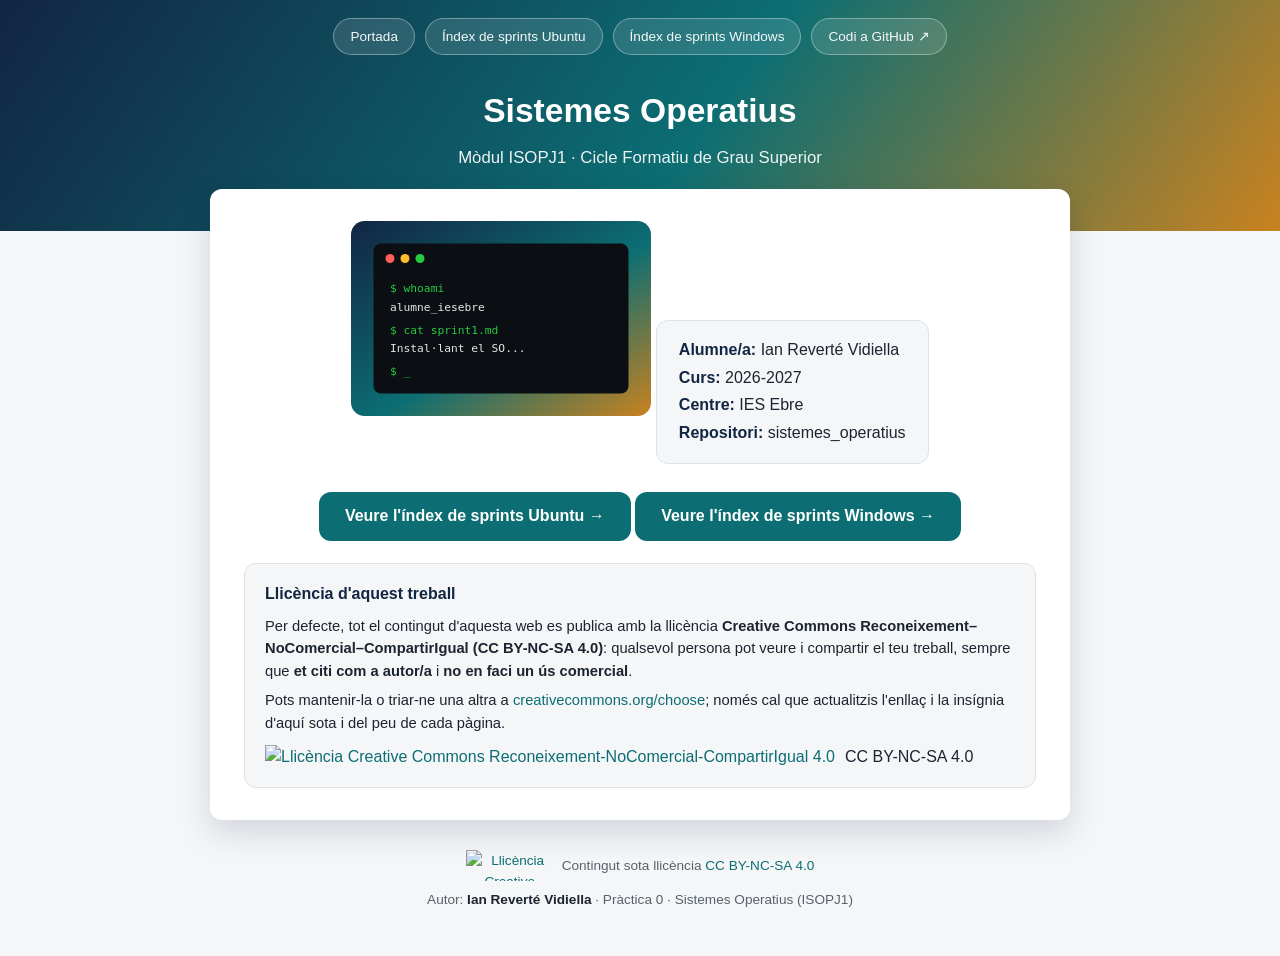
==== index.html @ 042c1fdb "Add files via upload" ====
<!DOCTYPE html>
<html lang="ca">

<head>
  <meta charset="UTF-8">
  <meta name="viewport" content="width=device-width, initial-scale=1.0">
  <title>Sistemes Operatius - Portada</title>
  <link rel="stylesheet" href="css/estils.css">
  <script src="/layout.js" defer></script>
</head>

<body>

  <header class="hero">
    <nav class="hero-nav">
      <a href="index.html">Portada</a>
      <a href="sprintsu.html">Índex de sprints Ubuntu</a>
      <a href="sprintsw.html">Índex de sprints Windows</a>
      <a href="https://github.com/IanReVi/sistemes_operatius/" target="_blank" rel="noopener">Codi a GitHub ↗</a>
    </nav>
    <div class="hero-titol">
      <h1>Sistemes Operatius</h1>
      <p class="subtitol">Mòdul ISOPJ1 · Cicle Formatiu de Grau Superior</p>
    </div>
  </header>

  <main class="contenidor">
    <section class="panell portada-hero">
      <img src="img/portada.svg" alt="Il·lustració d'un terminal de sistema operatiu" class="imatge-portada">

      <div class="fitxa-alumne">
        <p><strong>Alumne/a:</strong> Ian Reverté Vidiella</p>
        <p><strong>Curs:</strong> 2026-2027</p>
        <p><strong>Centre:</strong> IES Ebre</p>
        <p><strong>Repositori:</strong> sistemes_operatius</p>
      </div>

      <br>
      <a class="boto" href="sprintsu.html">Veure l'índex de sprints Ubuntu →</a>
      <a class="boto" href="sprintsw.html">Veure l'índex de sprints Windows →</a>


      <div class="bloc-llicencia">
        <h3>Llicència d'aquest treball</h3>
        <p>Per defecte, tot el contingut d'aquesta web es publica amb la llicència
          <strong>Creative Commons Reconeixement–NoComercial–CompartirIgual (CC BY-NC-SA 4.0)</strong>:
          qualsevol persona pot veure i compartir el teu treball, sempre que
          <strong>et citi com a autor/a</strong> i <strong>no en faci un ús comercial</strong>.
        </p>
        <p>Pots mantenir-la o triar-ne una altra a
          <a href="https://creativecommons.org/choose/?lang=ca" target="_blank"
            rel="noopener">creativecommons.org/choose</a>;
          només cal que actualitzis l'enllaç i la insígnia d'aquí sota i del peu de cada pàgina.
        </p>
        <div class="badge-cc">
          <a href="https://creativecommons.org/licenses/by-nc-sa/4.0/deed.ca" target="_blank" rel="license noopener">
            <img src="https://licensebuttons.net/l/by-nc-sa/4.0/88x31.png"
              alt="Llicència Creative Commons Reconeixement-NoComercial-CompartirIgual 4.0" width="88" height="31">
          </a>
          <span>CC BY-NC-SA 4.0</span>
        </div>
      </div>
    </section>
  </main>

  <div id="footer-container"></div>

</body>

</html>
---- css/estils.css ----
/* Full de estils comu per a tot el lloc.
   Enllaça-la sempre igual:
   <link rel="stylesheet" href="../css/estils.css">  (des d'una carpeta de sprint)
   <link rel="stylesheet" href="css/estils.css">      (des de l'arrel) */

:root {
  --mari: #122542;
  --teal: #0c6e73;
  --ambre: #c9821f;
  --tinta: #1b2430;
  --tinta-suau: #57626c;
  --fons: #f5f6f8;
  --blanc: #ffffff;
  --vora: #dde2e7;
  --radi: 12px;
}

* { box-sizing: border-box; }

body {
  margin: 0;
  font-family: "Segoe UI", Roboto, Arial, sans-serif;
  color: var(--tinta);
  background: var(--fons);
  line-height: 1.55;
}

a { color: var(--teal); text-decoration: none; }
a:hover { text-decoration: underline; }

.contenidor {
  max-width: 900px;
  margin: 0 auto;
  padding: 0 20px;
}

/* ---------- Capçalera / hero (present a totes les pàgines) ---------- */
.hero {
  background: linear-gradient(125deg, var(--mari) 0%, var(--teal) 55%, var(--ambre) 100%);
  padding-bottom: 60px;
  color: var(--blanc);
}

.hero-nav {
  display: flex;
  justify-content: center;
  gap: 10px;
  flex-wrap: wrap;
  padding: 18px 20px 0;
}

.hero-nav a {
  color: rgba(255, 255, 255, 0.95);
  background: rgba(255, 255, 255, 0.12);
  border: 1px solid rgba(255, 255, 255, 0.35);
  padding: 7px 16px;
  border-radius: 999px;
  font-size: 0.85rem;
  text-decoration: none;
}
.hero-nav a:hover { background: rgba(255, 255, 255, 0.24); text-decoration: none; }

.hero-titol {
  text-align: center;
  padding: 30px 20px 0;
}

.hero-titol .miguetes {
  font-size: 0.85rem;
  opacity: 0.85;
  margin: 0 0 10px;
}
.hero-titol .miguetes a { color: #fff; text-decoration: underline; }

.hero-titol h1 {
  margin: 0 0 8px;
  font-size: 2.1rem;
  color: #fff;
}

.hero-titol p.subtitol {
  margin: 0;
  opacity: 0.92;
  font-size: 1.05rem;
}

/* ---------- Panell blanc flotant que xafa el hero ---------- */
main { padding-bottom: 50px; }

.panell {
  background: var(--blanc);
  border-radius: var(--radi);
  box-shadow: 0 12px 32px rgba(18, 37, 66, 0.16);
  margin-top: -42px;
  padding: 32px 34px;
  position: relative;
  z-index: 1;
}

/* ---------- Portada ---------- */
.portada-hero { text-align: center; }
.portada-hero img.imatge-portada {
  max-width: 300px;
  width: 100%;
  height: auto;
  margin-bottom: 22px;
}

.fitxa-alumne {
  display: inline-block;
  background: var(--fons);
  border: 1px solid var(--vora);
  border-radius: var(--radi);
  padding: 14px 22px;
  margin: 20px 0;
  text-align: left;
}
.fitxa-alumne p { margin: 3px 0; }
.fitxa-alumne strong { color: var(--mari); }

.boto {
  display: inline-block;
  background: var(--teal);
  color: var(--blanc) !important;
  padding: 12px 26px;
  border-radius: var(--radi);
  font-weight: 600;
  text-decoration: none !important;
  margin-top: 8px;
}
.boto:hover { background: var(--mari); }

/* ---------- Graella de targetes (sprints / apartats) ---------- */
.rejilla-targetes {
  display: grid;
  grid-template-columns: repeat(auto-fit, minmax(220px, 1fr));
  gap: 16px;
  margin: 24px 0 6px;
}

.targeta {
  display: block;
  background: var(--fons);
  border: 1px solid var(--vora);
  border-radius: var(--radi);
  padding: 18px 20px;
  transition: box-shadow 0.15s, transform 0.15s;
}
.targeta:hover {
  box-shadow: 0 4px 14px rgba(12, 110, 115, 0.18);
  transform: translateY(-2px);
  text-decoration: none;
}
.targeta .numero {
  display: inline-block;
  background: var(--teal);
  color: var(--blanc);
  font-size: 0.75rem;
  font-weight: 700;
  padding: 2px 9px;
  border-radius: 999px;
  margin-bottom: 8px;
}
.targeta h3 { margin: 0 0 4px; color: var(--tinta); font-size: 1.05rem; }
.targeta p { margin: 0; color: var(--tinta-suau); font-size: 0.9rem; }

h1, h2 { color: var(--mari); }

.consell {
  color: var(--tinta-suau);
  font-size: 0.9rem;
  margin-top: 18px;
}
.consell code { background: var(--fons); padding: 1px 5px; border-radius: 4px; }

/* ---------- Taula d'apartats (índex intern d'un sprint, amb ancoratges) ---------- */
.taula-apartats {
  width: 100%;
  border-collapse: collapse;
  margin: 6px 0 8px;
}
.taula-apartats th, .taula-apartats td {
  text-align: left;
  padding: 10px 12px;
  border-bottom: 1px solid var(--vora);
}
.taula-apartats th {
  font-size: 0.72rem;
  letter-spacing: 0.06em;
  text-transform: uppercase;
  color: var(--tinta-suau);
}
.taula-apartats td:first-child, .taula-apartats th:first-child { width: 46px; color: var(--tinta-suau); }
.taula-apartats tr:hover td { background: var(--fons); }
.taula-apartats a { font-weight: 600; }

/* ---------- Contingut d'un apartat, dins de la mateixa pàgina ---------- */
.apartat {
  scroll-margin-top: 20px;
  padding-top: 26px;
  margin-top: 26px;
  border-top: 1px solid var(--vora);
}
.apartat h2 { margin-top: 0; }
.apartat img {
  max-width: 100%;
  border-radius: var(--radi);
  border: 1px solid var(--vora);
  margin: 14px 0;
}
.apartat ul { padding-left: 22px; }
.apartat li { margin: 4px 0; }
.tornar-index { font-size: 0.85rem; }

/* ---------- Peu de pàgina: llicència i autoria (fix a totes les pàgines) ---------- */
footer.peu {
  text-align: center;
  color: var(--tinta-suau);
  font-size: 0.85rem;
  padding: 30px 20px 46px;
}
.peu-llicencia {
  display: flex;
  align-items: center;
  justify-content: center;
  gap: 8px;
  flex-wrap: wrap;
  margin: 0 0 8px;
}
.peu-llicencia img { display: block; }
footer.peu .autoria { margin: 0; }
footer.peu .autoria strong { color: var(--tinta); }

/* ---------- Bloc de llicència a la portada ---------- */
.bloc-llicencia {
  border: 1px solid var(--vora);
  border-radius: var(--radi);
  padding: 18px 20px;
  margin-top: 22px;
  text-align: left;
  background: var(--fons);
}
.bloc-llicencia h3 { margin: 0 0 8px; font-size: 1rem; color: var(--mari); }
.bloc-llicencia p { margin: 6px 0; font-size: 0.92rem; }
.bloc-llicencia .badge-cc { display: flex; align-items: center; gap: 10px; margin-top: 10px; }
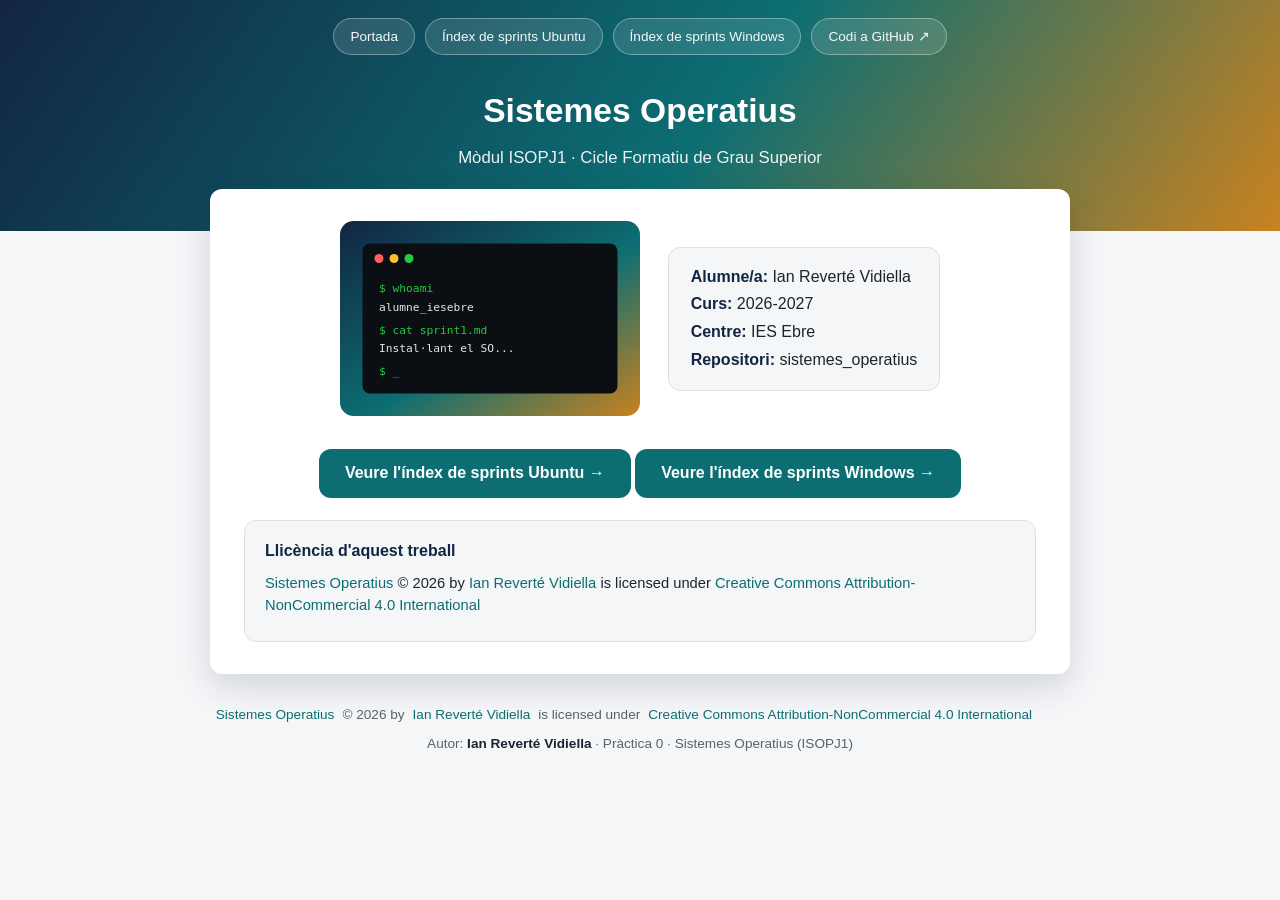
==== commit 3a9dbfe4: "Modificació de llicencia" ====
--- a/index.html
+++ b/index.html
@@ -4,35 +4,27 @@
 <head>
   <meta charset="UTF-8">
   <meta name="viewport" content="width=device-width, initial-scale=1.0">
+  <link rel="icon" type="image/svg+xml" href="img/favicon.svg">
   <title>Sistemes Operatius - Portada</title>
   <link rel="stylesheet" href="css/estils.css">
-  <script src="/layout.js" defer></script>
+  <script src="layout.js" defer></script>
 </head>
 
 <body>
 
-  <header class="hero">
-    <nav class="hero-nav">
-      <a href="index.html">Portada</a>
-      <a href="sprintsu.html">Índex de sprints Ubuntu</a>
-      <a href="sprintsw.html">Índex de sprints Windows</a>
-      <a href="https://github.com/IanReVi/sistemes_operatius/" target="_blank" rel="noopener">Codi a GitHub ↗</a>
-    </nav>
-    <div class="hero-titol">
-      <h1>Sistemes Operatius</h1>
-      <p class="subtitol">Mòdul ISOPJ1 · Cicle Formatiu de Grau Superior</p>
-    </div>
-  </header>
+  <div id="header-container"></div>
 
   <main class="contenidor">
     <section class="panell portada-hero">
-      <img src="img/portada.svg" alt="Il·lustració d'un terminal de sistema operatiu" class="imatge-portada">
+      <div class="portada-presentacio">
+        <img src="img/portada.svg" alt="Il·lustració d'un terminal de sistema operatiu" class="imatge-portada">
 
-      <div class="fitxa-alumne">
-        <p><strong>Alumne/a:</strong> Ian Reverté Vidiella</p>
-        <p><strong>Curs:</strong> 2026-2027</p>
-        <p><strong>Centre:</strong> IES Ebre</p>
-        <p><strong>Repositori:</strong> sistemes_operatius</p>
+        <div class="fitxa-alumne">
+          <p><strong>Alumne/a:</strong> Ian Reverté Vidiella</p>
+          <p><strong>Curs:</strong> 2026-2027</p>
+          <p><strong>Centre:</strong> IES Ebre</p>
+          <p><strong>Repositori:</strong> sistemes_operatius</p>
+        </div>
       </div>
 
       <br>
@@ -42,23 +34,14 @@
 
       <div class="bloc-llicencia">
         <h3>Llicència d'aquest treball</h3>
-        <p>Per defecte, tot el contingut d'aquesta web es publica amb la llicència
-          <strong>Creative Commons Reconeixement–NoComercial–CompartirIgual (CC BY-NC-SA 4.0)</strong>:
-          qualsevol persona pot veure i compartir el teu treball, sempre que
-          <strong>et citi com a autor/a</strong> i <strong>no en faci un ús comercial</strong>.
+        <p>
+          <a href="https://ianrevi.github.io/sistemes_operatius/index.html">Sistemes Operatius</a> © 2026 by
+          <a href="https://github.com/IanReVi/sistemes_operatius">Ian Reverté Vidiella</a> is licensed under
+          <a href="https://creativecommons.org/licenses/by-nc/4.0/">Creative Commons Attribution-NonCommercial 4.0 International</a>
+          <img src="https://mirrors.creativecommons.org/presskit/icons/cc.svg" alt="" style="max-width: 1em;max-height:1em;margin-left: .2em;">
+          <img src="https://mirrors.creativecommons.org/presskit/icons/by.svg" alt="" style="max-width: 1em;max-height:1em;margin-left: .2em;">
+          <img src="https://mirrors.creativecommons.org/presskit/icons/nc.svg" alt="" style="max-width: 1em;max-height:1em;margin-left: .2em;">
         </p>
-        <p>Pots mantenir-la o triar-ne una altra a
-          <a href="https://creativecommons.org/choose/?lang=ca" target="_blank"
-            rel="noopener">creativecommons.org/choose</a>;
-          només cal que actualitzis l'enllaç i la insígnia d'aquí sota i del peu de cada pàgina.
-        </p>
-        <div class="badge-cc">
-          <a href="https://creativecommons.org/licenses/by-nc-sa/4.0/deed.ca" target="_blank" rel="license noopener">
-            <img src="https://licensebuttons.net/l/by-nc-sa/4.0/88x31.png"
-              alt="Llicència Creative Commons Reconeixement-NoComercial-CompartirIgual 4.0" width="88" height="31">
-          </a>
-          <span>CC BY-NC-SA 4.0</span>
-        </div>
       </div>
     </section>
   </main>
--- a/css/estils.css
+++ b/css/estils.css
@@ -99,11 +99,17 @@
 
 /* ---------- Portada ---------- */
 .portada-hero { text-align: center; }
+.portada-presentacio {
+  display: flex;
+  align-items: center;
+  justify-content: center;
+  gap: 28px;
+  flex-wrap: wrap;
+}
 .portada-hero img.imatge-portada {
   max-width: 300px;
   width: 100%;
   height: auto;
-  margin-bottom: 22px;
 }
 
 .fitxa-alumne {
@@ -112,11 +118,15 @@
   border: 1px solid var(--vora);
   border-radius: var(--radi);
   padding: 14px 22px;
-  margin: 20px 0;
+  margin: 0;
   text-align: left;
 }
 .fitxa-alumne p { margin: 3px 0; }
 .fitxa-alumne strong { color: var(--mari); }
+
+@media (max-width: 640px) {
+  .portada-presentacio { gap: 8px; }
+}
 
 .boto {
   display: inline-block;
